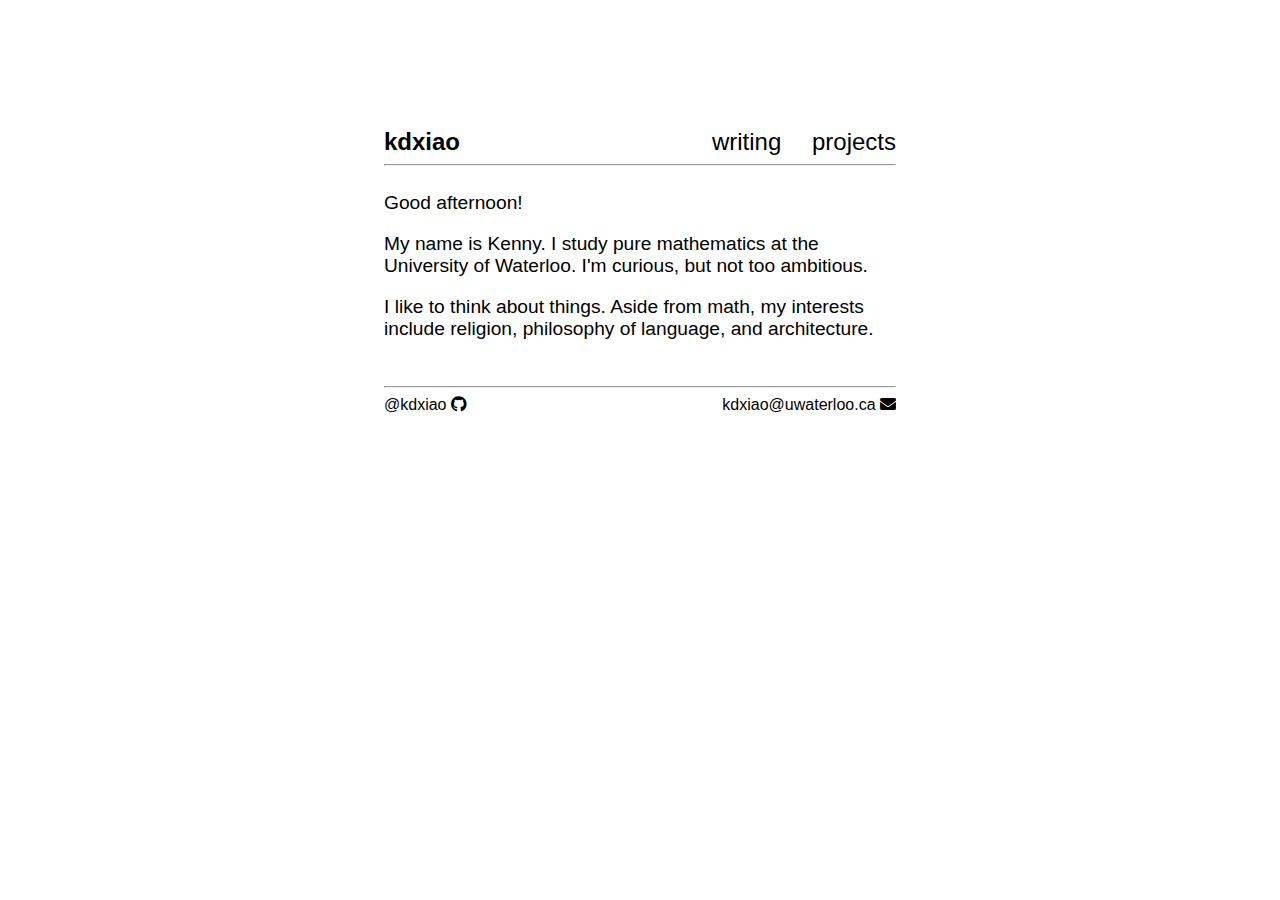
==== index.html @ 89489087 "Add files via upload" ====
<!DOCTYPE html>
<html lang="en">
<head>
    <meta charset="UTF-8">
    <meta name="viewport" content="width=device-width, initial-scale=1.0">
	<link rel="stylesheet" href="https://cdnjs.cloudflare.com/ajax/libs/font-awesome/5.15.1/css/all.min.css">
    <title>Kenneth Xiao</title>
    <link rel="stylesheet" href="styles.css">
</head>
<body>
   
<nav>
    <ul id=navbar>
	    <li><a href="index.html"><b>kdxiao</b></a></li>
	<div class="right-links">
	    <li><a href="writing.html">writing</a></li>
        <li><a href="projects.html">projects</a></li>
	</div>
    </ul>
</nav>

<hr>
<br>

<main>
	<div id="greeting-message">Greetings!</div> 
	<p>
 	My name is Kenny. I study pure mathematics at the University of Waterloo. I'm curious, but not too ambitious.
	</p>
	<p>
	I like to think about things. Aside from math, my interests include religion, philosophy of language, and architecture.
	</p>
</main>

<br>
<hr>

<footer>
	<ul id=footer>
		<li><a href="https://github.com/kdxiao">@kdxiao <i class="fab fa-github"></i></a></li>
		<li><a href="mailto:kdxiao@uwaterloo.ca">kdxiao@uwaterloo.ca <i class="fa fa-envelope" aria-hidden="true"></i></a></li>
	</ul>
</footer>

<script src="greeting.js"></script>

</body>
</html>
---- styles.css ----
body {
    font-family: -apple-system, BlinkMacSystemFont, sans-serif;
    margin: auto;
    padding: 128px 0px;
    width: 512px;
}

/* Styling the header, main content, and footer */

/* Navigation Bar */
nav {
    overflow: hidden; /* Clears floats */
}

/* Style the list */
nav ul {
    list-style-type: none; /* Removes list bullets */
    font-size: x-large;
    display: flex;
    margin: 0px;
    padding: 0px;
    justify-content: space-between;
}

/* Display list items inline */
nav ul li {
    display: inline-block;
}

/* Style the links */
nav ul li a {
    display: block; /* Makes the entire area clickable */
    color: black;
    text-align: none; /* Centers text */
    padding: 0px; /* Top and bottom, Left and right padding */
    text-decoration: none; /* Removes underline */
}

.right-links {
    display: grid;
    grid-template-columns: 1fr 1fr;
    gap: 16px;
}

/* Change color on hover */
nav ul li a:hover {
	color: gray;
}

/* Main */
main {
    font-size: larger;
}

/* Footer */
footer {
	overflow: hidden;
} 

footer ul {
	list-style-type: none; /* Removes list bullets */
    /*font-size: ;*/
    display: flex;
    margin: 0px;
    padding: 0px;
    justify-content: space-between;
}

footer ul li{
	display: inline-block;
}

footer ul li a {
    display: block; /* Makes the entire area clickable */
    color: black;
    text-align: none; /* Centers text */
    padding: 0px; /* Top and bottom, Left and right padding */
    text-decoration: none; /* Removes underline */
}

footer ul li a:hover{
	color: gray
}
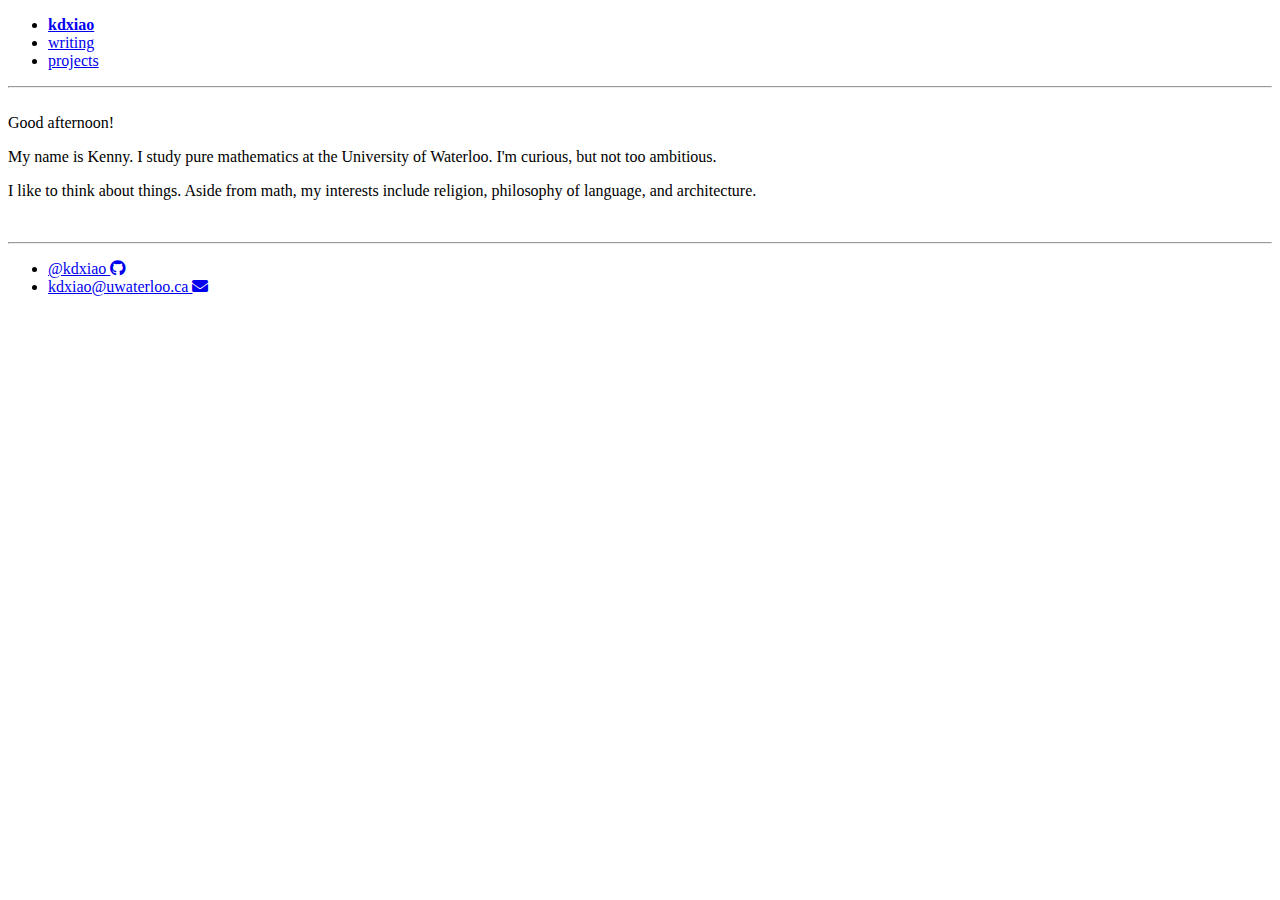
==== commit cef7dd72: "Update index.html" ====
--- a/index.html
+++ b/index.html
@@ -5,6 +5,7 @@
     <meta name="viewport" content="width=device-width, initial-scale=1.0">
 	<link rel="stylesheet" href="https://cdnjs.cloudflare.com/ajax/libs/font-awesome/5.15.1/css/all.min.css">
     <title>Kenneth Xiao</title>
+    <link rel="icon" type="image/x-icon" href="/images/favicon.ico">
     <link rel="stylesheet" href="styles.css">
 </head>
 <body>
@@ -12,10 +13,8 @@
 <nav>
     <ul id=navbar>
 	    <li><a href="index.html"><b>kdxiao</b></a></li>
-	<div class="right-links">
 	    <li><a href="writing.html">writing</a></li>
         <li><a href="projects.html">projects</a></li>
-	</div>
     </ul>
 </nav>
 
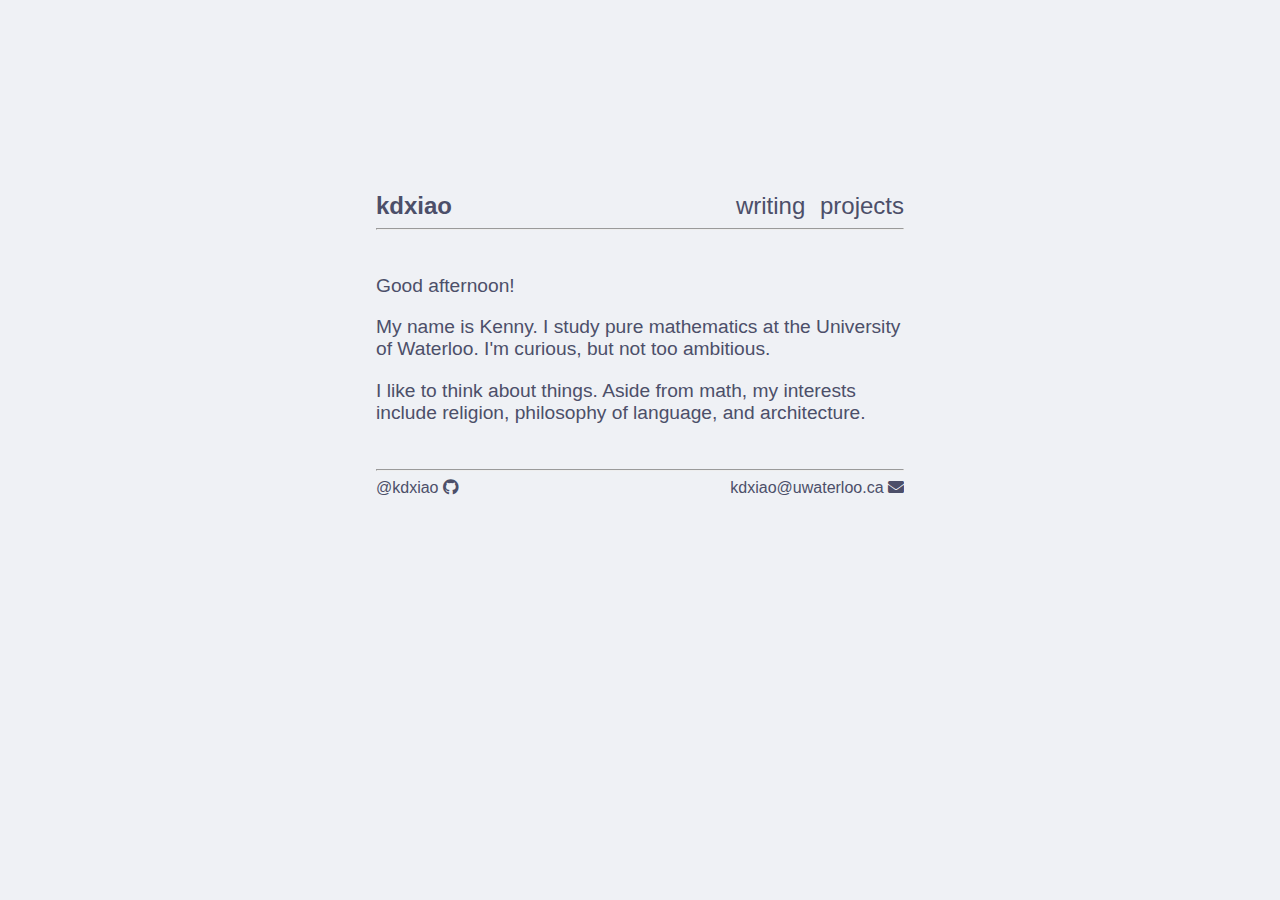
==== commit 94108c6b: "Update index.html" ====
--- a/index.html
+++ b/index.html
@@ -22,7 +22,9 @@
 <br>
 
 <main>
+	<p>
 	<div id="greeting-message">Greetings!</div> 
+	</p>
 	<p>
  	My name is Kenny. I study pure mathematics at the University of Waterloo. I'm curious, but not too ambitious.
 	</p>
--- a/styles.css
+++ b/styles.css
@@ -0,0 +1,108 @@
+a:link{
+    color: #4c4f69;
+}
+
+a:visited{
+    color: #4c4f69;
+}
+
+a:hover{
+    color: #9ca0b0;
+}
+
+body {
+    background-color: #eff1f5;
+    color: #4c4f69;
+    font-family: -apple-system, BlinkMacSystemFont, sans-serif;
+    margin: auto;
+    padding: 15% 16px;
+    max-width: 528px;
+}
+
+/* Styling the header, main content, and footer */
+
+/* Navigation Bar */
+nav {
+    overflow: hidden; /* Clears floats */
+}
+
+/* Style the list */
+nav ul {
+    list-style-type: none; /* Removes list bullets */
+    font-size: x-large;
+	text-align: right;
+    margin: 0px;
+    padding: 0px;
+    justify-content: none;
+}
+
+/* Display list items inline */
+nav ul li {
+    display: inline-block;
+}
+
+/* Style the links */
+nav ul li a {
+    display: block; /* Makes the entire area clickable */
+    text-align: none; /* Centers text */
+    padding: 0px; /* Top and bottom, Left and right padding */
+    text-decoration: none; /* Removes underline */
+}
+
+nav ul li:first-child {
+	float: left;
+}
+
+nav ul li:not(:first-child, :last-child){
+	margin: 0px 8px;
+}
+
+/* Main */
+main {
+    font-size: larger;
+}
+
+/* Footer */
+footer {
+	overflow: hidden;
+} 
+
+footer ul {
+	list-style-type: none; /* Removes list bullets */
+    /*font-size: ;*/
+    display: flex;
+    margin: 0px;
+    padding: 0px;
+    justify-content: space-between;
+}
+
+footer ul li{
+	display: inline-block;
+}
+
+footer ul li a {
+    display: block; /* Makes the entire area clickable */
+    text-align: none; /* Centers text */
+    padding: 0px; /* Top and bottom, Left and right padding */
+    text-decoration: none; /* Removes underline */
+}
+
+@media (prefers-color-scheme: dark) {
+    body {
+        background-color: #1e1e2e;
+        color: #cdd6f4;
+    }
+
+    a:link{
+        color: #cdd6f4;
+    }
+
+    a:visited{
+        color: #cdd6f4;
+    }
+
+    a:hover{
+        color: #a6adc8;
+    }
+
+}
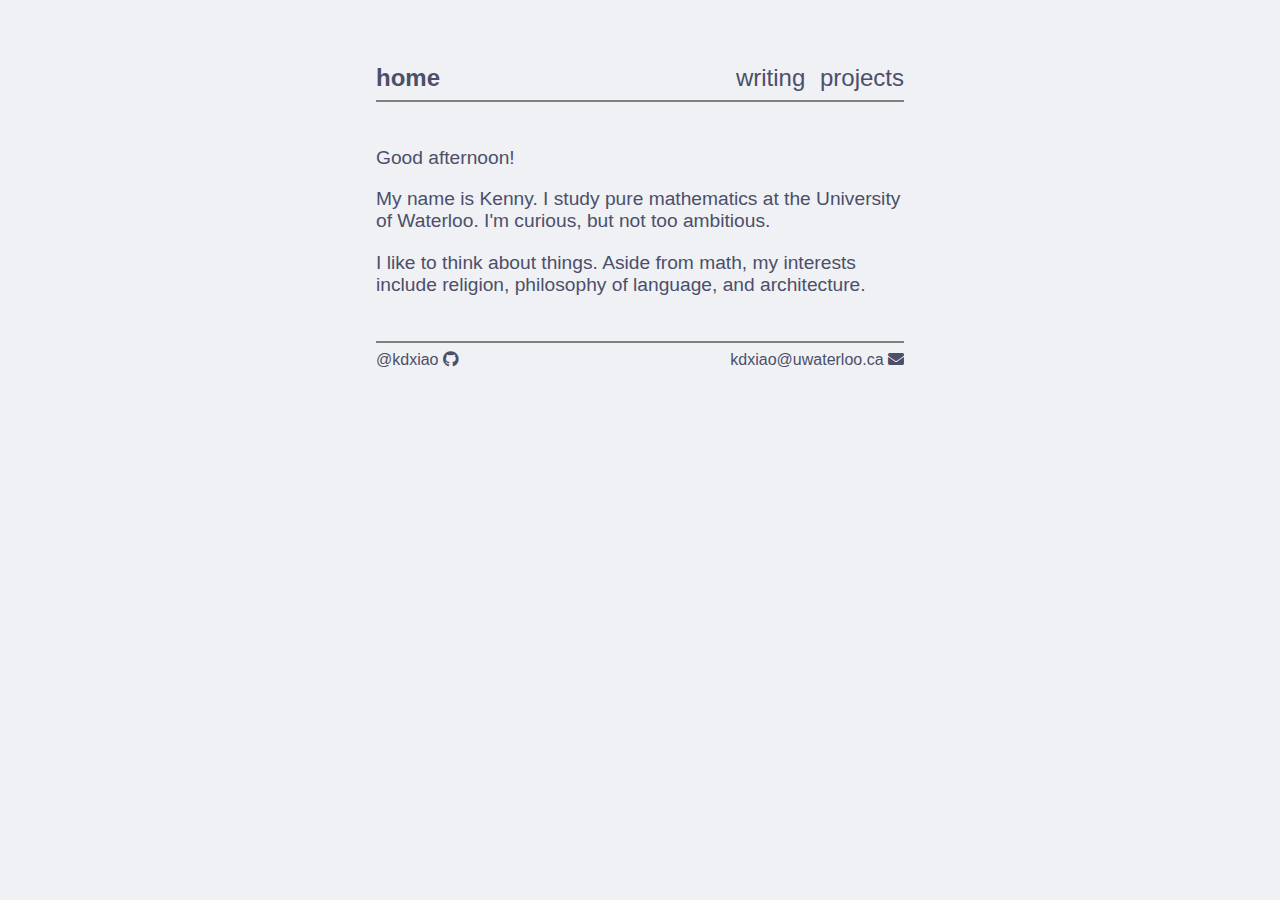
==== commit 9c3be2b8: "changed navbar" ====
--- a/index.html
+++ b/index.html
@@ -12,7 +12,7 @@
    
 <nav>
     <ul id=navbar>
-	    <li><a href="index.html"><b>kdxiao</b></a></li>
+	    <li><a href="index.html"><b>home</b></a></li>
 	    <li><a href="writing.html">writing</a></li>
         <li><a href="projects.html">projects</a></li>
     </ul>
--- a/styles.css
+++ b/styles.css
@@ -1,3 +1,7 @@
+a{
+    transition: color 0.25s ease-in-out;
+}
+
 a:link{
     color: #4c4f69;
 }
@@ -10,12 +14,16 @@
     color: #9ca0b0;
 }
 
+hr {
+  border: 1px solid;
+}
+
 body {
     background-color: #eff1f5;
     color: #4c4f69;
     font-family: -apple-system, BlinkMacSystemFont, sans-serif;
     margin: auto;
-    padding: 15% 16px;
+    padding: 64px 16px;
     max-width: 528px;
 }
 
@@ -106,3 +114,30 @@
     }
 
 }
+
+#projects {
+}
+
+.project {
+}
+
+.project h3 {
+	font-size: large;
+    margin-bottom: 5px; /* Reduce the bottom margin */
+}
+
+.project p {
+    margin-top: 5px; /* Ensure a small top margin */
+    margin-bottom: 10px;
+}
+
+.project ul {
+    list-style-type: disc;
+    padding-left: 20px;
+}
+
+.project ul li {
+    margin-bottom: 5px;
+}
+
+
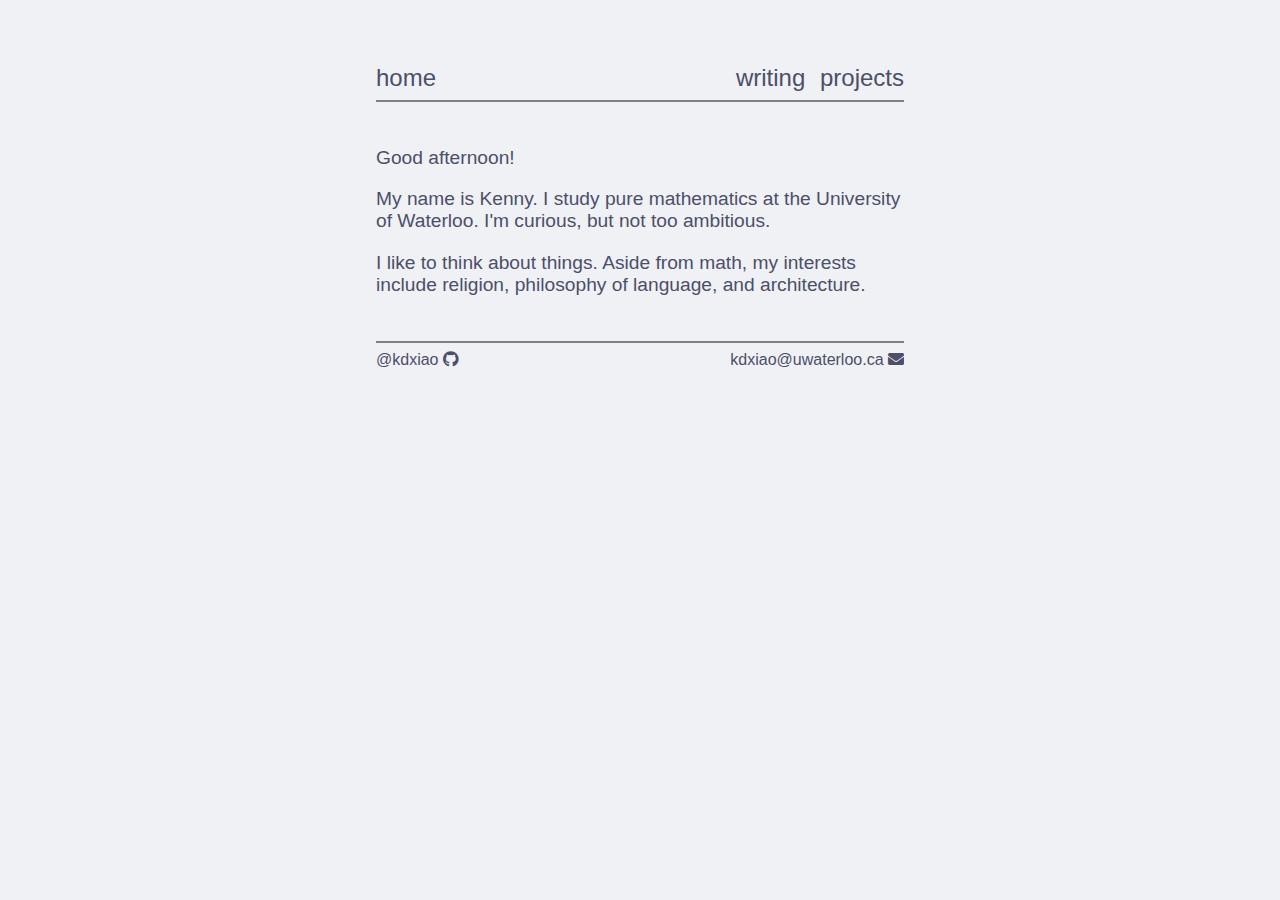
==== commit 312b5366: "changed bold" ====
--- a/index.html
+++ b/index.html
@@ -12,7 +12,7 @@
    
 <nav>
     <ul id=navbar>
-	    <li><a href="index.html"><b>home</b></a></li>
+	    <li><a href="index.html">home</a></li>
 	    <li><a href="writing.html">writing</a></li>
         <li><a href="projects.html">projects</a></li>
     </ul>
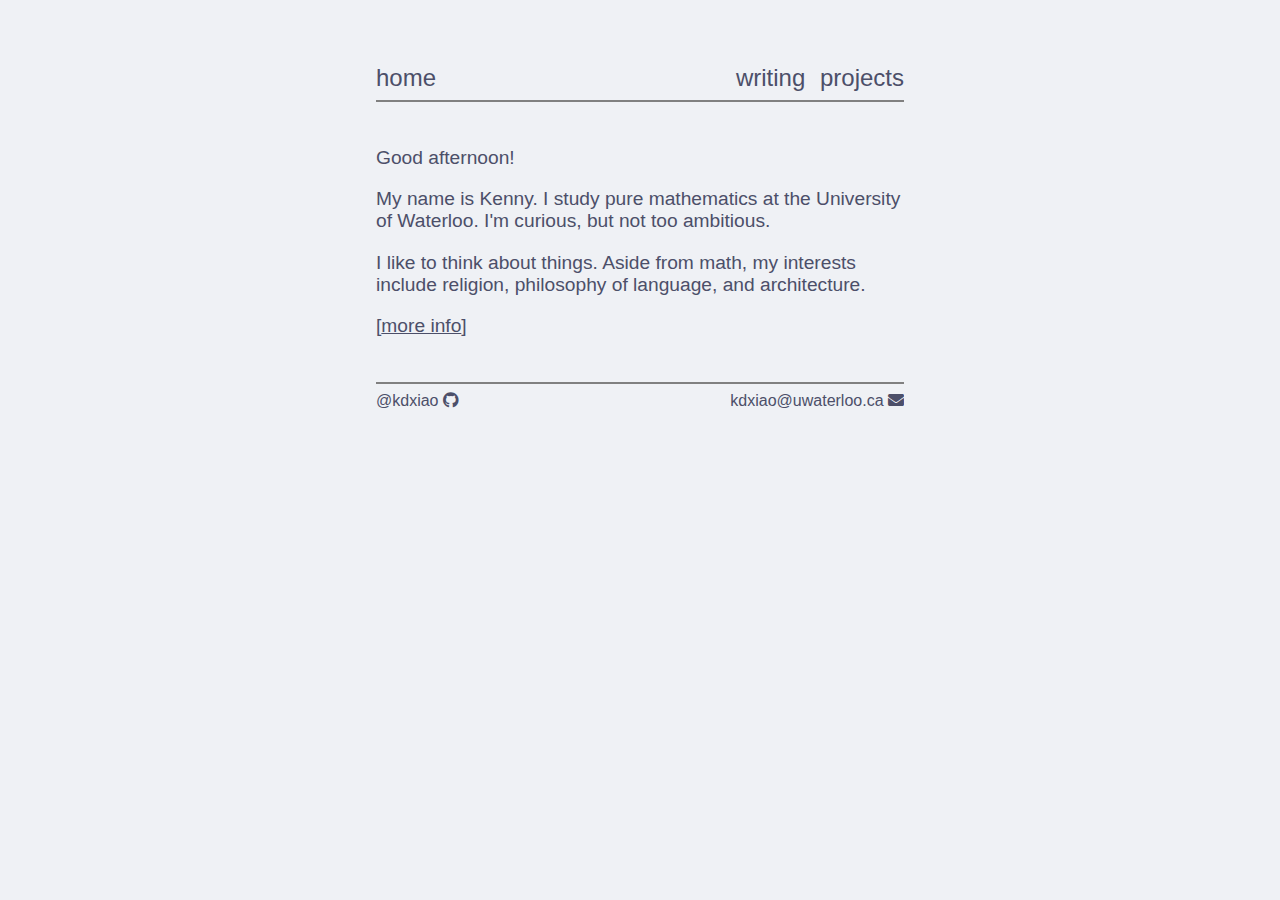
==== commit cce40c08: "changed index.html" ====
--- a/index.html
+++ b/index.html
@@ -31,6 +31,28 @@
 	<p>
 	I like to think about things. Aside from math, my interests include religion, philosophy of language, and architecture.
 	</p>
+
+	<p>[<a id="showmore" style="text-decoration: underline;">more info</a>]</p>
+
+	<div id="content" class="project" style="display: none">
+		<h3>Personal Computing</h3>
+		<p>
+			My setup consists of a Macbook Air and an old Thinkpad running FreeBSD.
+			I use the following software:
+			<ul>
+				<li><a href="https://swaywm.org/">Sway</a> as a window manager</li>
+				<li><a href="https://github.com/philj56/tofi">tofi</a> as an application launcher</li>
+				<li><a href="https://sw.kovidgoyal.net/kitty/">kitty</a> or <a href="https://iterm2.com/">iTerm</a> as a terminal emulator</li>
+				<li><a href="https://www.gnu.org/software/bash/">Bash</a> or <a href="https://www.zsh.org/">Zsh</a> as a shell</li>
+				<li><a href="https://neovim.io/">Neovim</a> as a text editor, or <a href="https://code.visualstudio.com/">VS Code</a> for visual stuff</li>
+				<li><a href="https://typst.app/">Typst</a> as a typesetting language</li>
+				<li><a href="https://qutebrowser.org/">qutebrowser</a> or <a href="https://arc.net/">Arc</a> as a web browser</li>
+			</ul>
+			<p>My dotfiles are (partially) available on <a href="https://github.com/kdxiao/dotfiles">GitHub</a>. 
+			I haven't gotten around to pushing all of them, yet.</p> 
+
+		</p>
+	</div>
 </main>
 
 <br>
@@ -44,6 +66,21 @@
 </footer>
 
 <script src="greeting.js"></script>
+<script>
+	document.getElementById('showmore').addEventListener('click', function() {
+		const content = document.getElementById('content');
+		const showmore = document.getElementById('showmore');
+		if (content.classList.contains('show')) {
+			content.classList.remove('show');
+			content.style.display = 'none';
+			showmore.textContent = 'more info';
+		} else {
+			content.classList.add('show');
+			content.style.display = 'block';
+			showmore.textContent = 'less info';
+		}
+	});
+</script>
 
 </body>
 </html>
--- a/styles.css
+++ b/styles.css
@@ -1,5 +1,6 @@
 a{
     transition: color 0.25s ease-in-out;
+	cursor: pointer;
 }
 
 a:link{
@@ -128,7 +129,6 @@
 
 .project p {
     margin-top: 5px; /* Ensure a small top margin */
-    margin-bottom: 10px;
 }
 
 .project ul {
@@ -140,4 +140,3 @@
     margin-bottom: 5px;
 }
 
-
